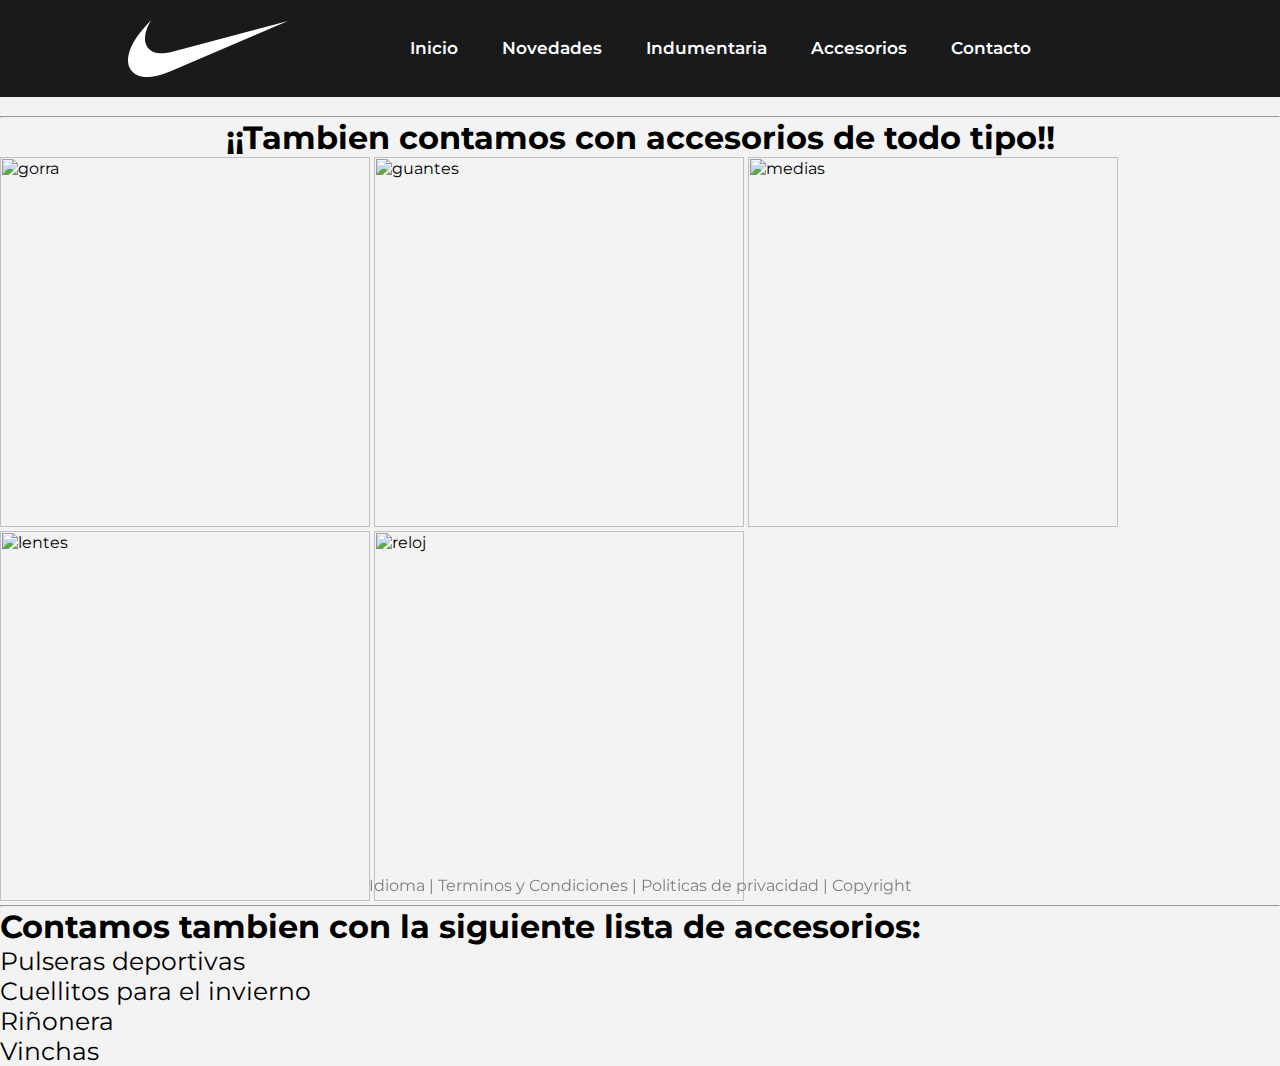
==== pages/accesorios.html @ 3549b09a "first commit" ====
<head>
  <link rel="stylesheet" href="../style.css" />
  <meta charset="UTF-8" />
  <meta http-equiv="X-UA-Compatible" content="IE=edge" />
  <meta name="viewport" content="width=device-width, initial-scale=1.0" />
  <title>Novedades</title>
  <script
    src="https://kit.fontawesome.com/8f8a3c405f.js"
    crossorigin="anonymous"
  ></script>
</head>
<body>
  <header>
    <a href="../index.html">
      <img class="logo-nike" src="../images/pipa.png" alt="logo de nike" />
    </a>
    <nav class="navegador" id="navLinks">
      <i class="fa fa-times" onclick="hideMenu()"></i>
      <ul>
        <li><a href="../index.html">Inicio</a></li>
        <li><a href="novedades.html">Novedades</a></li>
        <li><a href="indumentaria.html">Indumentaria</a></li>
        <li><a href="accesorios.html">Accesorios</a></li>
        <li><a href="contacto.html">Contacto</a></li>
      </ul>
    </nav>

    <a href="pages/indumentaria.html">
      <i class="fa-solid fa-cart-shopping"></i>
    </a>

    <i class="fa fa-solid fa-bars" onclick="showMenu()"></i>
  </header>

  <br />
  <h1 style="text-align: center">
    <hr />
    ¡¡Tambien contamos con accesorios de todo tipo!!
  </h1>
  <img
    src="https://static.nike.com/a/images/t_default/e063b0ae-5652-4b36-8cd7-befdcad1719e/gorra-sportswear-classic-99-L20MMR.png"
    alt="gorra"
    style="width: 370px"
  />
  <img
    src="https://www.tenisstoremx.shop/wp-content/uploads/2021/10/bezecke-rukavice-nike-miler_adobespark.png"
    alt="guantes"
    style="width: 370px"
  />
  <img
    src="https://sportline.vtexassets.com/arquivos/ids/615493-1200-auto?v=637859871727330000&width=1200&height=auto&aspect=true"
    alt="medias"
    style="width: 370px"
  />
  <img
    src="https://cdn-adfdl.nitrocdn.com/CmhxMoXgjpHxtzrFyFXQlSOoZUesWCXw/assets/static/optimized/rev-ef7a266/image/cache/MANUFACTURER%20PHOTOS%202020/NIKE-replacement-sunglass-lenses-690x447.png"
    alt="lentes"
    style="width: 370px"
  />
  <img
    src="https://store.storeimages.cdn-apple.com/4668/as-images.apple.com/is/ML833_VW_34FR+watch-40-alum-spacegray-nc-nikese_VW_34FR_WF_CO?wid=700&hei=700&trim=1%2C0&fmt=p-jpg&qlt=95&.v=1630526862000%2C1630137075000"
    alt="reloj"
    style="width: 370px"
  />
  <hr />
  <h1>Contamos tambien con la siguiente lista de accesorios:</h1>
  <ul>
    <li>Pulseras deportivas</li>
    <li>Cuellitos para el invierno</li>
    <li>Riñonera</li>
    <li>Vinchas</li>
  </ul>

  <footer>
    <div class="p-footer">
      Idioma | Terminos y Condiciones | Politicas de privacidad | Copyright
    </div>
  </footer>

  <script>
    var navLinks = document.getElementById("navLinks");
    function showMenu() {
      navLinks.style.right = "0";
    }
    function hideMenu() {
      navLinks.style.right = "-200px";
    }
  </script>
</body>
---- style.css ----
@import url("https://fonts.googleapis.com/css2?family=Montserrat:wght@200;300;600&display=swap");

* {
  margin: 0;
  padding: 0;
  box-sizing: border-box;
  font-family: "Montserrat", sans-serif;
}

/* HEADER */

header {
  background-color: rgb(24, 26, 27);
  display: flex;
  justify-content: space-between;
  align-items: center;
  padding: 20px 10%;
}

.logo-nike {
  width: 10rem;
  height: auto;
  position: relative;
  float: left;
}

article {
  text-align: center;
  padding-left: 20px;
}

nav li {
  display: inline-block;
  padding: 0px 20px;
}

ul li a {
  text-decoration: none;
  color: white;
  font-size: 17px;
  font-weight: 600;
}

nav li a::after {
  content: "";
  width: 0%;
  height: 2px;
  background: white;
  display: block;
  margin: auto;
  transition: 0.5s;
}

nav li a:hover::after {
  width: 100%;
}

ul li {
  font-size: 25px;
}

header i {
  height: auto;
  width: 50px;
  color: white;
}

header .fa {
  display: none;
}

/*BODY*/
body {
  background-color: #f3f3f3;
}

.blazzer {
  width: 100%;
}

.imagenes {
  display: flex;
  flex-flow: row wrap;
  justify-content: center;
  margin-bottom: 30px;
  background-color: #171717;
  color: white;
  width: 100%;
}

.container {
  display: flex;
  flex-flow: row wrap;
}

.container div {
  display: flex;
  align-items: center;
}

.p-referencia {
  font-size: 15px;
  padding: 20px 15px;
  font-weight: 300;
}

.tituloprendas {
  text-align: center;
  padding-top: 5px;
  padding-bottom: 10px;
}

/*GRILLA INDEX*/

.gridArticulos {
  display: grid;
  grid-template-columns: auto auto auto auto;
  grid-template-rows: auto auto;
  grid-column-gap: 20px;
  grid-row-gap: 20px;
  padding-left: 50px;
  padding-right: 50px;
}

.gridArticulos div {
  display: flex;
  align-content: center;
  justify-content: center;
  flex-direction: column;
  background-color: #171717;
  transition: 0.5s;
}

.gridArticulos div:hover {
  box-shadow: 0 0 30px 0px rgba(0, 0, 0, 0.9);
}

.gridArticulos div img {
  width: 250px;
  height: auto;
  align-self: center;
  padding: 20px;
}

.gridArticulos div p {
  text-align: center;
  color: white;
  padding: 20px;
}

.iluminacion {
  box-shadow: 0px 0px 10px rgb(255, 255, 255);
}

/*GRILLA INDUMENTARIA*/

.gridIndumentaria {
  display: grid;
  grid-template-columns: auto auto auto auto;
  grid-template-rows: auto auto;
  grid-column-gap: 20px;
  grid-row-gap: 20px;
  padding-left: 50px;
  padding-right: 50px;
}

.gridIndumentaria div {
  display: flex;
  align-content: center;
  justify-content: center;
  flex-direction: column;
  background-color: #171717;
  transition: 0.5s;
}

.gridIndumentaria img {
  width: 300px;
  height: auto;
  align-self: center;
  padding: 20px;
}

.gridIndumentaria div p {
  text-align: center;
  color: white;
  padding: 20px;
}

/*VIDEO INDUMENTARIA-CAMISETA*/

.titulo-barcelona {
  font-weight: 600;
  font-size: 50px;
  padding: 20px;
}

.textovideito {
  text-align: center;
  padding-top: 20px;
  padding-bottom: 15px;
}

.videito {
  text-align: center;
  padding-bottom: 10px;
  width: 100%;
  height: 900px;
}

.videito iframe {
  width: 94.7%;
  height: 900px;
}

/*FOOTER*/

footer {
  color: gray;
  position: fixed;
  bottom: 0;
  width: 100%;
  text-align: center;
  padding-bottom: 5px;
}

/* RESPONSIVE */

@media screen and (max-width: 320px) {
  header {
    display: flex;
    justify-content: space-between;
    align-items: center;
  }

  header .fa {
    display: block;
    margin: 10px;
    font-size: 22px;
    cursor: pointer;
  }

  .logo-nike {
    width: 5rem;
    height: auto;
  }

  .navegador ul li {
    display: block;
  }

  .navegador {
    position: absolute;
    background: #000;
    height: 100vh;
    width: 200px;
    top: 0;
    right: -200px;
    text-align: left;
    z-index: 2;
    transition: 1s;
  }

  .gridArticulos {
    display: flex;
    flex-direction: column;
  }

  section div i {
    padding-left: 10px;
  }

  .p-referencia {
    font-size: 12px;
  }

  /* RESPONSIVE INDUMENTARIA */

  .gridIndumentaria {
    display: flex;
    flex-direction: column;
  }

  .titulo-barcelona {
    font-size: 18px;
  }
}
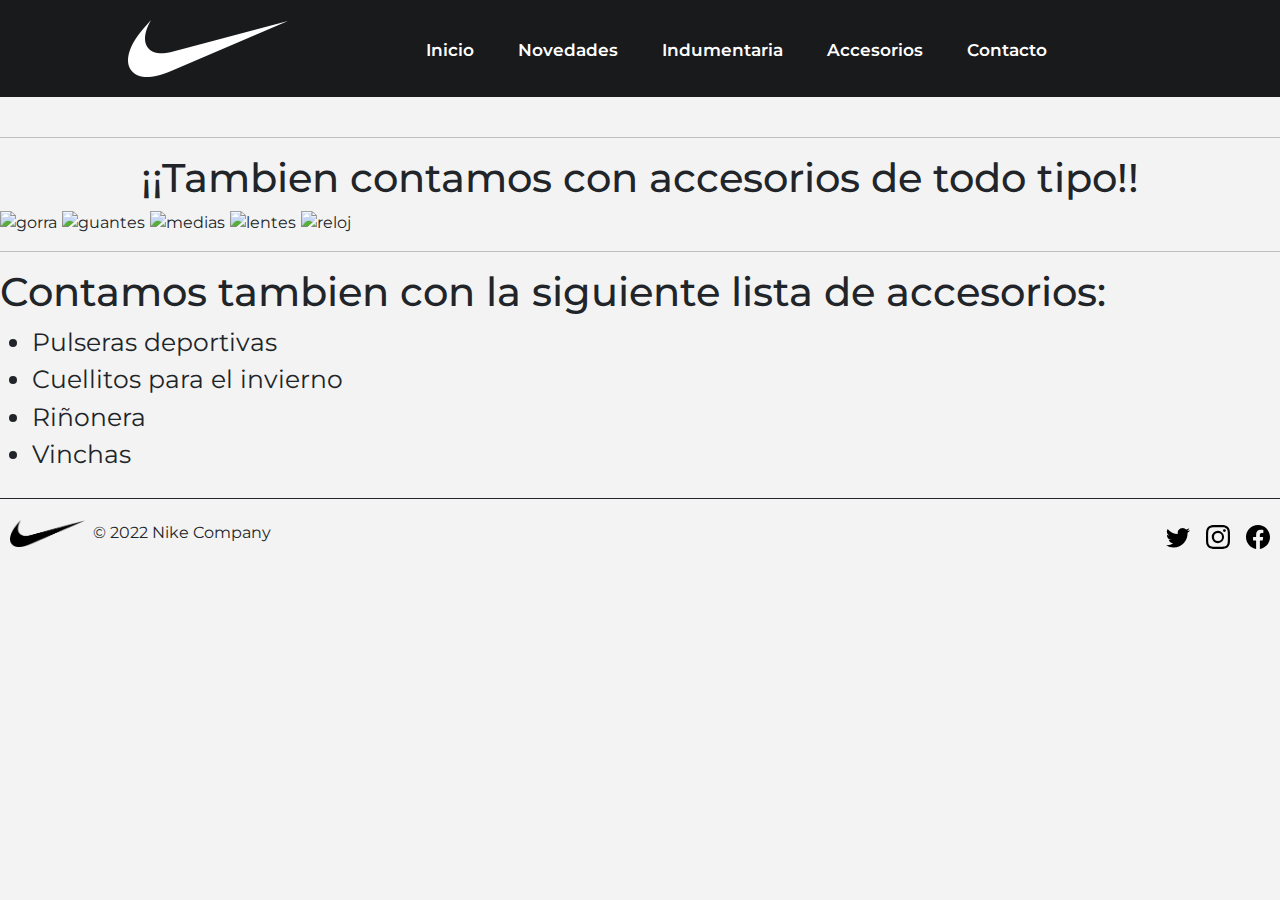
==== commit b769fccd: "first commit" ====
--- a/pages/accesorios.html
+++ b/pages/accesorios.html
@@ -1,89 +1,191 @@
-<head>
-  <link rel="stylesheet" href="../style.css" />
-  <meta charset="UTF-8" />
-  <meta http-equiv="X-UA-Compatible" content="IE=edge" />
-  <meta name="viewport" content="width=device-width, initial-scale=1.0" />
-  <title>Novedades</title>
-  <script
-    src="https://kit.fontawesome.com/8f8a3c405f.js"
-    crossorigin="anonymous"
-  ></script>
-</head>
-<body>
-  <header>
-    <a href="../index.html">
-      <img class="logo-nike" src="../images/pipa.png" alt="logo de nike" />
-    </a>
-    <nav class="navegador" id="navLinks">
-      <i class="fa fa-times" onclick="hideMenu()"></i>
-      <ul>
-        <li><a href="../index.html">Inicio</a></li>
-        <li><a href="novedades.html">Novedades</a></li>
-        <li><a href="indumentaria.html">Indumentaria</a></li>
-        <li><a href="accesorios.html">Accesorios</a></li>
-        <li><a href="contacto.html">Contacto</a></li>
-      </ul>
-    </nav>
+<!DOCTYPE html>
+<html lang="en">
+  <head>
+    <meta charset="UTF-8" />
+    <meta http-equiv="X-UA-Compatible" content="IE=edge" />
+    <meta name="viewport" content="width=device-width, initial-scale=1.0" />
+    <title>Accesorios</title>
 
-    <a href="pages/indumentaria.html">
-      <i class="fa-solid fa-cart-shopping"></i>
-    </a>
+    <!-- BOOTSTRAP CSS-->
+    <link
+      rel="stylesheet"
+      href="https://cdn.jsdelivr.net/npm/bootstrap@5.2.0-beta1/dist/css/bootstrap.min.css"
+    />
+    <!-- MI CSS-->
+    <link rel="stylesheet" href="../style.css" />
+    <script
+      src="https://kit.fontawesome.com/8f8a3c405f.js"
+      crossorigin="anonymous"
+    ></script>
+  </head>
+  <body>
+    <header>
+      <a href="../index.html">
+        <img class="logo-nike" src="../images/pipa.png" alt="logo de nike" />
+      </a>
+      <nav class="navegador" id="navLinks">
+        <i class="fa fa-times" onclick="hideMenu()"></i>
+        <ul>
+          <li><a href="../index.html">Inicio</a></li>
+          <li><a href="novedades.html">Novedades</a></li>
+          <li><a href="indumentaria.html">Indumentaria</a></li>
+          <li><a href="accesorios.html">Accesorios</a></li>
+          <li><a href="contacto.html">Contacto</a></li>
+        </ul>
+      </nav>
 
-    <i class="fa fa-solid fa-bars" onclick="showMenu()"></i>
-  </header>
+      <a href="pages/indumentaria.html">
+        <i class="fa-solid fa-cart-shopping"></i>
+      </a>
 
-  <br />
-  <h1 style="text-align: center">
+      <i class="fa fa-solid fa-bars" onclick="showMenu()"></i>
+    </header>
+
+    <br />
+    <h1 style="text-align: center">
+      <hr />
+      ¡¡Tambien contamos con accesorios de todo tipo!!
+    </h1>
+    <img
+      src="https://static.nike.com/a/images/t_default/e063b0ae-5652-4b36-8cd7-befdcad1719e/gorra-sportswear-classic-99-L20MMR.png"
+      alt="gorra"
+      style="width: 370px"
+    />
+    <img
+      src="https://www.tenisstoremx.shop/wp-content/uploads/2021/10/bezecke-rukavice-nike-miler_adobespark.png"
+      alt="guantes"
+      style="width: 370px"
+    />
+    <img
+      src="https://sportline.vtexassets.com/arquivos/ids/615493-1200-auto?v=637859871727330000&width=1200&height=auto&aspect=true"
+      alt="medias"
+      style="width: 370px"
+    />
+    <img
+      src="https://cdn-adfdl.nitrocdn.com/CmhxMoXgjpHxtzrFyFXQlSOoZUesWCXw/assets/static/optimized/rev-ef7a266/image/cache/MANUFACTURER%20PHOTOS%202020/NIKE-replacement-sunglass-lenses-690x447.png"
+      alt="lentes"
+      style="width: 370px"
+    />
+    <img
+      src="https://store.storeimages.cdn-apple.com/4668/as-images.apple.com/is/ML833_VW_34FR+watch-40-alum-spacegray-nc-nikese_VW_34FR_WF_CO?wid=700&hei=700&trim=1%2C0&fmt=p-jpg&qlt=95&.v=1630526862000%2C1630137075000"
+      alt="reloj"
+      style="width: 370px"
+    />
     <hr />
-    ¡¡Tambien contamos con accesorios de todo tipo!!
-  </h1>
-  <img
-    src="https://static.nike.com/a/images/t_default/e063b0ae-5652-4b36-8cd7-befdcad1719e/gorra-sportswear-classic-99-L20MMR.png"
-    alt="gorra"
-    style="width: 370px"
-  />
-  <img
-    src="https://www.tenisstoremx.shop/wp-content/uploads/2021/10/bezecke-rukavice-nike-miler_adobespark.png"
-    alt="guantes"
-    style="width: 370px"
-  />
-  <img
-    src="https://sportline.vtexassets.com/arquivos/ids/615493-1200-auto?v=637859871727330000&width=1200&height=auto&aspect=true"
-    alt="medias"
-    style="width: 370px"
-  />
-  <img
-    src="https://cdn-adfdl.nitrocdn.com/CmhxMoXgjpHxtzrFyFXQlSOoZUesWCXw/assets/static/optimized/rev-ef7a266/image/cache/MANUFACTURER%20PHOTOS%202020/NIKE-replacement-sunglass-lenses-690x447.png"
-    alt="lentes"
-    style="width: 370px"
-  />
-  <img
-    src="https://store.storeimages.cdn-apple.com/4668/as-images.apple.com/is/ML833_VW_34FR+watch-40-alum-spacegray-nc-nikese_VW_34FR_WF_CO?wid=700&hei=700&trim=1%2C0&fmt=p-jpg&qlt=95&.v=1630526862000%2C1630137075000"
-    alt="reloj"
-    style="width: 370px"
-  />
-  <hr />
-  <h1>Contamos tambien con la siguiente lista de accesorios:</h1>
-  <ul>
-    <li>Pulseras deportivas</li>
-    <li>Cuellitos para el invierno</li>
-    <li>Riñonera</li>
-    <li>Vinchas</li>
-  </ul>
+    <h1>Contamos tambien con la siguiente lista de accesorios:</h1>
+    <ul>
+      <li>Pulseras deportivas</li>
+      <li>Cuellitos para el invierno</li>
+      <li>Riñonera</li>
+      <li>Vinchas</li>
+    </ul>
 
-  <footer>
-    <div class="p-footer">
-      Idioma | Terminos y Condiciones | Politicas de privacidad | Copyright
+    <!-- JAVA SCRIPT DEL MENU -->
+
+    <script>
+      var navLinks = document.getElementById("navLinks");
+      function showMenu() {
+        navLinks.style.right = "0";
+      }
+      function hideMenu() {
+        navLinks.style.right = "-200px";
+      }
+    </script>
+
+    <!-- FOOTER -->
+
+    <svg xmlns="http://www.w3.org/2000/svg" style="display: none">
+      <symbol id="bootstrap" viewBox="0 0 118 94">
+        <title>Bootstrap</title>
+        <path
+          fill-rule="evenodd"
+          clip-rule="evenodd"
+          d="M24.509 0c-6.733 0-11.715 5.893-11.492 12.284.214 6.14-.064 14.092-2.066 20.577C8.943 39.365 5.547 43.485 0 44.014v5.972c5.547.529 8.943 4.649 10.951 11.153 2.002 6.485 2.28 14.437 2.066 20.577C12.794 88.106 17.776 94 24.51 94H93.5c6.733 0 11.714-5.893 11.491-12.284-.214-6.14.064-14.092 2.066-20.577 2.009-6.504 5.396-10.624 10.943-11.153v-5.972c-5.547-.529-8.934-4.649-10.943-11.153-2.002-6.484-2.28-14.437-2.066-20.577C105.214 5.894 100.233 0 93.5 0H24.508zM80 57.863C80 66.663 73.436 72 62.543 72H44a2 2 0 01-2-2V24a2 2 0 012-2h18.437c9.083 0 15.044 4.92 15.044 12.474 0 5.302-4.01 10.049-9.119 10.88v.277C75.317 46.394 80 51.21 80 57.863zM60.521 28.34H49.948v14.934h8.905c6.884 0 10.68-2.772 10.68-7.727 0-4.643-3.264-7.207-9.012-7.207zM49.948 49.2v16.458H60.91c7.167 0 10.964-2.876 10.964-8.281 0-5.406-3.903-8.178-11.425-8.178H49.948z"
+        ></path>
+      </symbol>
+      <symbol id="facebook" viewBox="0 0 16 16">
+        <path
+          d="M16 8.049c0-4.446-3.582-8.05-8-8.05C3.58 0-.002 3.603-.002 8.05c0 4.017 2.926 7.347 6.75 7.951v-5.625h-2.03V8.05H6.75V6.275c0-2.017 1.195-3.131 3.022-3.131.876 0 1.791.157 1.791.157v1.98h-1.009c-.993 0-1.303.621-1.303 1.258v1.51h2.218l-.354 2.326H9.25V16c3.824-.604 6.75-3.934 6.75-7.951z"
+        />
+      </symbol>
+      <symbol id="instagram" viewBox="0 0 16 16">
+        <path
+          d="M8 0C5.829 0 5.556.01 4.703.048 3.85.088 3.269.222 2.76.42a3.917 3.917 0 0 0-1.417.923A3.927 3.927 0 0 0 .42 2.76C.222 3.268.087 3.85.048 4.7.01 5.555 0 5.827 0 8.001c0 2.172.01 2.444.048 3.297.04.852.174 1.433.372 1.942.205.526.478.972.923 1.417.444.445.89.719 1.416.923.51.198 1.09.333 1.942.372C5.555 15.99 5.827 16 8 16s2.444-.01 3.298-.048c.851-.04 1.434-.174 1.943-.372a3.916 3.916 0 0 0 1.416-.923c.445-.445.718-.891.923-1.417.197-.509.332-1.09.372-1.942C15.99 10.445 16 10.173 16 8s-.01-2.445-.048-3.299c-.04-.851-.175-1.433-.372-1.941a3.926 3.926 0 0 0-.923-1.417A3.911 3.911 0 0 0 13.24.42c-.51-.198-1.092-.333-1.943-.372C10.443.01 10.172 0 7.998 0h.003zm-.717 1.442h.718c2.136 0 2.389.007 3.232.046.78.035 1.204.166 1.486.275.373.145.64.319.92.599.28.28.453.546.598.92.11.281.24.705.275 1.485.039.843.047 1.096.047 3.231s-.008 2.389-.047 3.232c-.035.78-.166 1.203-.275 1.485a2.47 2.47 0 0 1-.599.919c-.28.28-.546.453-.92.598-.28.11-.704.24-1.485.276-.843.038-1.096.047-3.232.047s-2.39-.009-3.233-.047c-.78-.036-1.203-.166-1.485-.276a2.478 2.478 0 0 1-.92-.598 2.48 2.48 0 0 1-.6-.92c-.109-.281-.24-.705-.275-1.485-.038-.843-.046-1.096-.046-3.233 0-2.136.008-2.388.046-3.231.036-.78.166-1.204.276-1.486.145-.373.319-.64.599-.92.28-.28.546-.453.92-.598.282-.11.705-.24 1.485-.276.738-.034 1.024-.044 2.515-.045v.002zm4.988 1.328a.96.96 0 1 0 0 1.92.96.96 0 0 0 0-1.92zm-4.27 1.122a4.109 4.109 0 1 0 0 8.217 4.109 4.109 0 0 0 0-8.217zm0 1.441a2.667 2.667 0 1 1 0 5.334 2.667 2.667 0 0 1 0-5.334z"
+        />
+      </symbol>
+      <symbol id="twitter" viewBox="0 0 16 16">
+        <path
+          d="M5.026 15c6.038 0 9.341-5.003 9.341-9.334 0-.14 0-.282-.006-.422A6.685 6.685 0 0 0 16 3.542a6.658 6.658 0 0 1-1.889.518 3.301 3.301 0 0 0 1.447-1.817 6.533 6.533 0 0 1-2.087.793A3.286 3.286 0 0 0 7.875 6.03a9.325 9.325 0 0 1-6.767-3.429 3.289 3.289 0 0 0 1.018 4.382A3.323 3.323 0 0 1 .64 6.575v.045a3.288 3.288 0 0 0 2.632 3.218 3.203 3.203 0 0 1-.865.115 3.23 3.23 0 0 1-.614-.057 3.283 3.283 0 0 0 3.067 2.277A6.588 6.588 0 0 1 .78 13.58a6.32 6.32 0 0 1-.78-.045A9.344 9.344 0 0 0 5.026 15z"
+        />
+      </symbol>
+    </svg>
+
+    <div class="container-fluid">
+      <footer
+        class="d-flex flex-wrap justify-content-between align-items-center py-3 my-4 border-top border-1 border-dark"
+      >
+        <div class="col-md-4 d-flex align-items-center">
+          <a
+            href="../index.html"
+            class="mb-3 me-2 mb-md-0 text-muted text-decoration-none lh-1"
+          >
+            <img
+              class="pipa-negra bi"
+              src="../images/pipa negra.png"
+              alt="logo de nike"
+            />
+          </a>
+          <span class="mb-3 mb-md-0">&copy; 2022 Nike Company</span>
+        </div>
+
+        <ul class="nav col-md-4 justify-content-end list-unstyled d-flex">
+          <li class="ms-3">
+            <a
+              class="text-muted"
+              href="https://twitter.com/nike"
+              target="_blank"
+              ><svg class="bi" width="24" height="24">
+                <use xlink:href="#twitter" /></svg
+            ></a>
+          </li>
+          <li class="ms-3">
+            <a
+              class="text-muted boton-redes"
+              href="https://www.instagram.com/nike/"
+              target="_blank"
+              ><svg class="bi" width="24" height="24">
+                <use xlink:href="#instagram" /></svg
+            ></a>
+          </li>
+          <li class="ms-3">
+            <a
+              class="text-muted"
+              href="https://www.facebook.com/nike/"
+              target="_blank"
+              ><svg class="bi" width="24" height="24">
+                <use xlink:href="#facebook" /></svg
+            ></a>
+          </li>
+        </ul>
+      </footer>
     </div>
-  </footer>
 
-  <script>
-    var navLinks = document.getElementById("navLinks");
-    function showMenu() {
-      navLinks.style.right = "0";
-    }
-    function hideMenu() {
-      navLinks.style.right = "-200px";
-    }
-  </script>
-</body>
+    <!-- JAVA SCRIPT DEL MENU -->
+    <script>
+      var navLinks = document.getElementById("navLinks");
+      function showMenu() {
+        navLinks.style.right = "0";
+      }
+      function hideMenu() {
+        navLinks.style.right = "-200px";
+      }
+    </script>
+
+    <!-- JAVA SCRIPT BOOTSTRAP-->
+    <script
+      src="https://cdn.jsdelivr.net/npm/bootstrap@5.2.0-beta1/dist/js/bootstrap.bundle.min.js"
+      integrity="sha384-pprn3073KE6tl6bjs2QrFaJGz5/SUsLqktiwsUTF55Jfv3qYSDhgCecCxMW52nD2"
+      crossorigin="anonymous"
+    ></script>
+  </body>
+</html>
--- a/style.css
+++ b/style.css
@@ -27,6 +27,10 @@
 article {
   text-align: center;
   padding-left: 20px;
+}
+
+nav ul {
+  margin-bottom: 0%;
 }
 
 nav li {
@@ -51,6 +55,10 @@
   transition: 0.5s;
 }
 
+nav li a:hover {
+  color: white;
+}
+
 nav li a:hover::after {
   width: 100%;
 }
@@ -88,20 +96,22 @@
   width: 100%;
 }
 
-.container {
+.contenedor {
   display: flex;
   flex-flow: row wrap;
 }
 
-.container div {
+.contenedor div {
   display: flex;
   align-items: center;
+  justify-content: center;
 }
 
 .p-referencia {
   font-size: 15px;
   padding: 20px 15px;
   font-weight: 300;
+  margin-bottom: 0;
 }
 
 .tituloprendas {
@@ -192,6 +202,8 @@
   font-weight: 600;
   font-size: 50px;
   padding: 20px;
+  text-align: center;
+  margin-bottom: 0%;
 }
 
 .textovideito {
@@ -215,12 +227,18 @@
 /*FOOTER*/
 
 footer {
-  color: gray;
-  position: fixed;
-  bottom: 0;
-  width: 100%;
-  text-align: center;
-  padding-bottom: 5px;
+  padding-left: 10px;
+  padding-right: 10px;
+}
+
+.container-fluid {
+  padding-left: 0px;
+  padding-right: 0px;
+}
+
+.pipa-negra {
+  width: 75px;
+  height: auto;
 }
 
 /* RESPONSIVE */
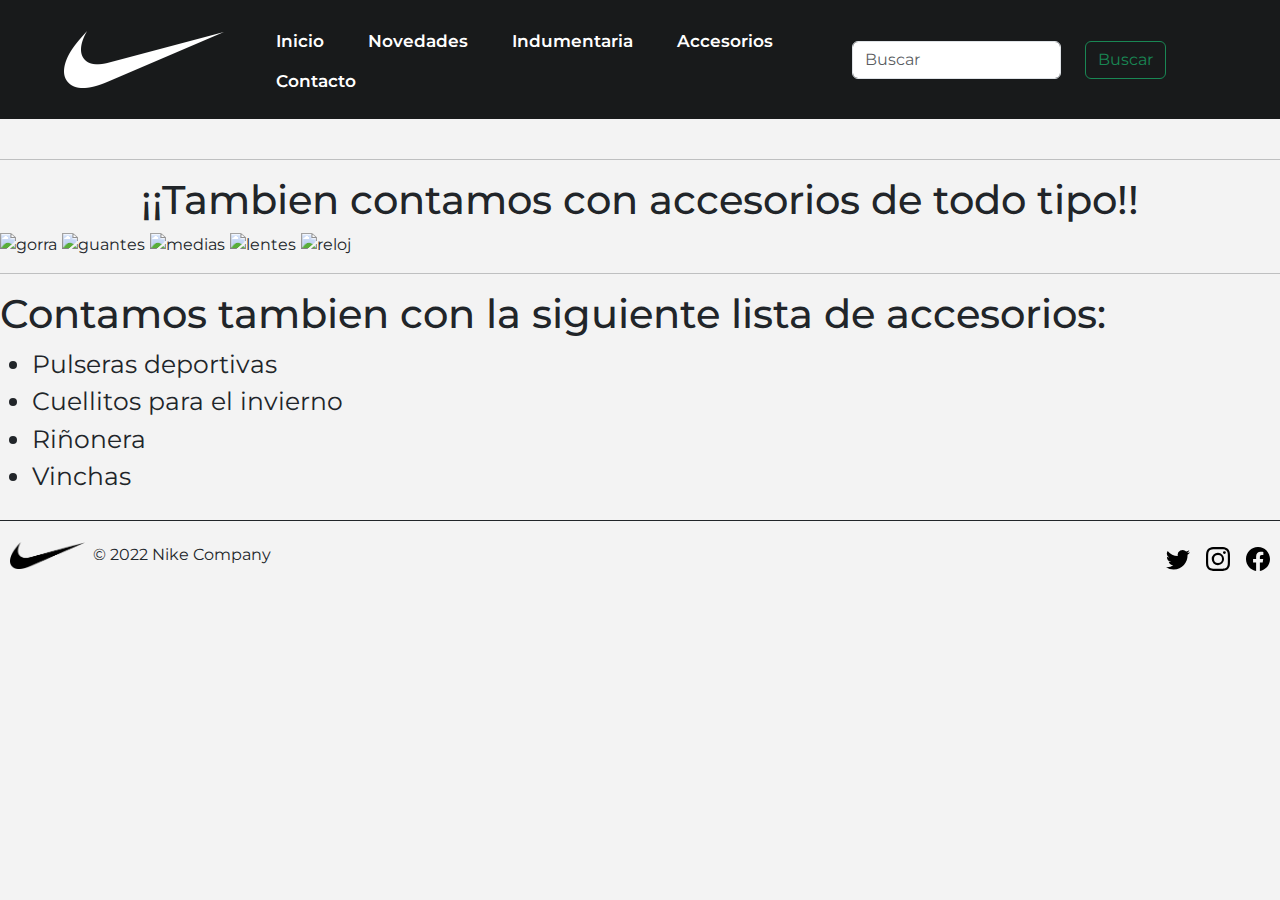
==== commit 5543ad68: "first commit" ====
--- a/pages/accesorios.html
+++ b/pages/accesorios.html
@@ -33,10 +33,29 @@
           <li><a href="contacto.html">Contacto</a></li>
         </ul>
       </nav>
-
-      <a href="pages/indumentaria.html">
-        <i class="fa-solid fa-cart-shopping"></i>
-      </a>
+      <div class="nav-y-iconos">
+        <div class="navBar">
+          <form class="d-flex" role="search">
+            <input
+              class="form-control me-4"
+              type="search"
+              placeholder="Buscar"
+              aria-label="Search"
+            />
+            <button class="btn btn-outline-success" type="submit">
+              Buscar
+            </button>
+          </form>
+        </div>
+        <div class="iconosNav">
+          <a href="indumentaria.html">
+            <i class="fa-solid fa-cart-shopping"></i>
+          </a>
+          <a href="contacto.html">
+            <i class="fa-solid fa-user"></i>
+          </a>
+        </div>
+      </div>
 
       <i class="fa fa-solid fa-bars" onclick="showMenu()"></i>
     </header>
--- a/style.css
+++ b/style.css
@@ -14,7 +14,7 @@
   display: flex;
   justify-content: space-between;
   align-items: center;
-  padding: 20px 10%;
+  padding: 20px 5%;
 }
 
 .logo-nike {
@@ -56,10 +56,11 @@
 }
 
 nav li a:hover {
-  color: white;
+  color: white; /*ANIMACION COLOR DE LETRA DEL NAV*/
 }
 
 nav li a:hover::after {
+  /*ANNIMACION SUBRAYADA DEL NAV*/
   width: 100%;
 }
 
@@ -67,6 +68,21 @@
   font-size: 25px;
 }
 
+.nav-y-iconos {
+  display: flex;
+  justify-content: space-between;
+}
+
+.navBar {
+  display: flex;
+  flex-direction: row;
+  justify-content: space-between;
+}
+.iconosNav {
+  display: flex;
+  align-items: center;
+  padding-left: 50px;
+}
 header i {
   height: auto;
   width: 50px;
@@ -78,6 +94,7 @@
 }
 
 /*BODY*/
+
 body {
   background-color: #f3f3f3;
 }
@@ -142,7 +159,7 @@
 }
 
 .gridArticulos div:hover {
-  box-shadow: 0 0 30px 0px rgba(0, 0, 0, 0.9);
+  box-shadow: 0 0 30px 0px rgba(0, 0, 0, 0.9); /*ANIMACION SOMBREADO DE FONDO*/
 }
 
 .gridArticulos div img {
@@ -255,6 +272,10 @@
     margin: 10px;
     font-size: 22px;
     cursor: pointer;
+  }
+
+  .navBar {
+    display: none;
   }
 
   .logo-nike {
@@ -277,6 +298,9 @@
     z-index: 2;
     transition: 1s;
   }
+  .iconosNav {
+    padding-left: 15px;
+  }
 
   .gridArticulos {
     display: flex;
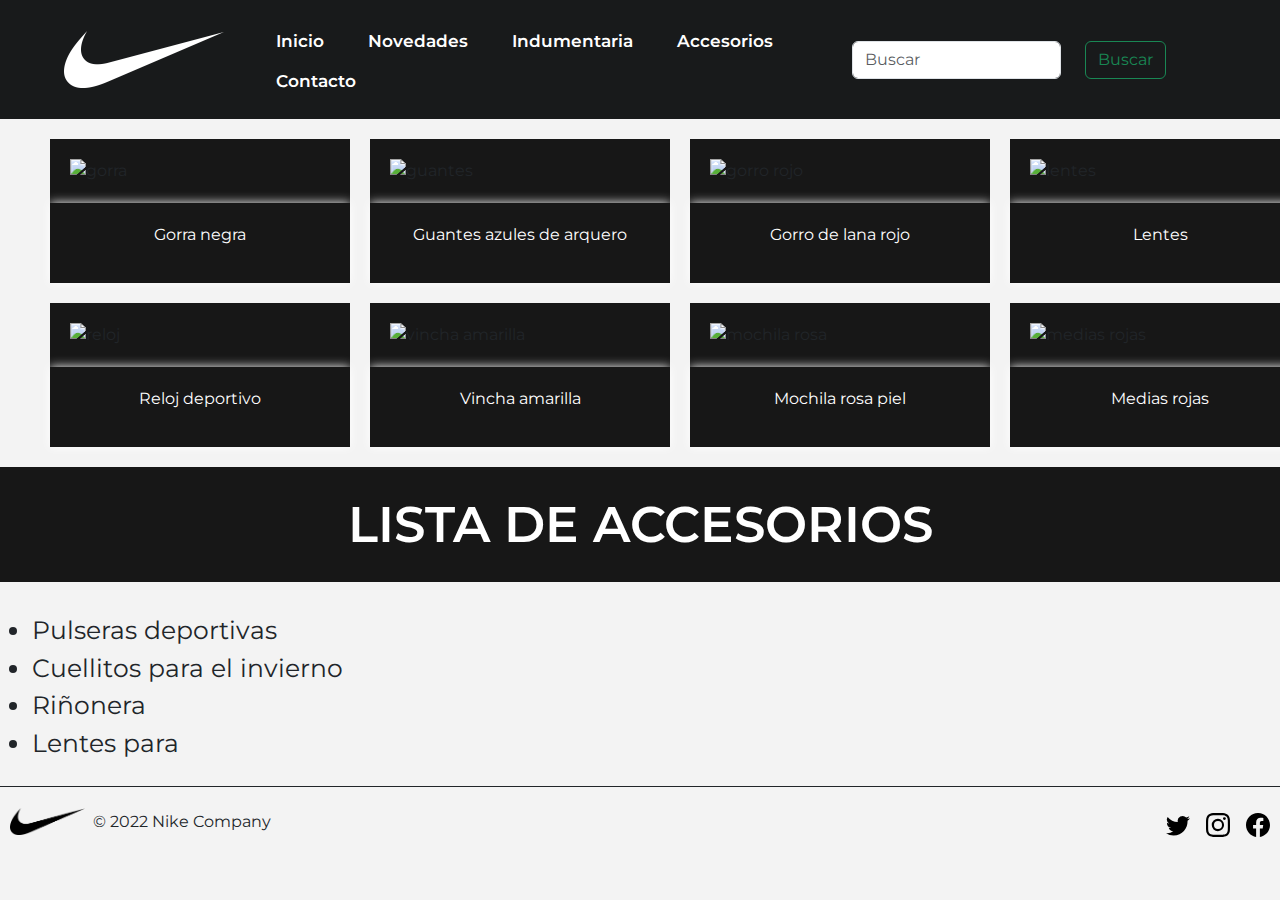
==== commit e7048707: "first commit" ====
--- a/pages/accesorios.html
+++ b/pages/accesorios.html
@@ -12,7 +12,7 @@
       href="https://cdn.jsdelivr.net/npm/bootstrap@5.2.0-beta1/dist/css/bootstrap.min.css"
     />
     <!-- MI CSS-->
-    <link rel="stylesheet" href="../style.css" />
+    <link rel="stylesheet" href="../css/style.css" />
     <script
       src="https://kit.fontawesome.com/8f8a3c405f.js"
       crossorigin="anonymous"
@@ -60,43 +60,97 @@
       <i class="fa fa-solid fa-bars" onclick="showMenu()"></i>
     </header>
 
-    <br />
-    <h1 style="text-align: center">
-      <hr />
-      ¡¡Tambien contamos con accesorios de todo tipo!!
-    </h1>
-    <img
-      src="https://static.nike.com/a/images/t_default/e063b0ae-5652-4b36-8cd7-befdcad1719e/gorra-sportswear-classic-99-L20MMR.png"
-      alt="gorra"
-      style="width: 370px"
-    />
-    <img
-      src="https://www.tenisstoremx.shop/wp-content/uploads/2021/10/bezecke-rukavice-nike-miler_adobespark.png"
-      alt="guantes"
-      style="width: 370px"
-    />
-    <img
-      src="https://sportline.vtexassets.com/arquivos/ids/615493-1200-auto?v=637859871727330000&width=1200&height=auto&aspect=true"
-      alt="medias"
-      style="width: 370px"
-    />
-    <img
-      src="https://cdn-adfdl.nitrocdn.com/CmhxMoXgjpHxtzrFyFXQlSOoZUesWCXw/assets/static/optimized/rev-ef7a266/image/cache/MANUFACTURER%20PHOTOS%202020/NIKE-replacement-sunglass-lenses-690x447.png"
-      alt="lentes"
-      style="width: 370px"
-    />
-    <img
-      src="https://store.storeimages.cdn-apple.com/4668/as-images.apple.com/is/ML833_VW_34FR+watch-40-alum-spacegray-nc-nikese_VW_34FR_WF_CO?wid=700&hei=700&trim=1%2C0&fmt=p-jpg&qlt=95&.v=1630526862000%2C1630137075000"
-      alt="reloj"
-      style="width: 370px"
-    />
-    <hr />
-    <h1>Contamos tambien con la siguiente lista de accesorios:</h1>
+    <div class="gridAccesorios">
+      <div>
+        <img
+          src="https://static.nike.com/a/images/t_default/8a30f54d-5637-42d2-a983-19c4b110c75b/gorra-sportswear-heritage-86-WVg3dt.png"
+          alt="gorra"
+        />
+        <div class="iluminacion">
+          <p>Gorra negra</p>
+        </div>
+      </div>
+      <div>
+        <img
+          src="https://d3ugyf2ht6aenh.cloudfront.net/stores/001/220/451/products/diseno-sin-titulo-2021-09-02t003049-4231-0998a6a7de9158530f16305536881168-1024-1024.png"
+          alt="guantes"
+        />
+        <div class="iluminacion">
+          <p>Guantes azules de arquero</p>
+        </div>
+      </div>
+
+      <div>
+        <img
+          src="https://i.pinimg.com/originals/cb/3d/3f/cb3d3f3d4dbc05b8731e2d3f88efb8bd.png"
+          alt="gorro rojo"
+        />
+        <div class="iluminacion">
+          <p>Gorro de lana rojo</p>
+        </div>
+      </div>
+
+      <div>
+        <img
+          src="https://elosodeanteojos.co/wp-content/uploads/2021/08/Nike-8210.png"
+          alt="lentes"
+        />
+        <div class="iluminacion">
+          <p>Lentes</p>
+        </div>
+      </div>
+
+      <div>
+        <img
+          src="https://static.nike.com/a/images/t_default/5e05eafe-65ff-434e-9371-91f05a5497df/reloj-deportivo-apple-watch-series-4-gps-celular-con-correa-deportiva-de-44-2000-open-box-jFx235.png"
+          alt="reloj"
+        />
+        <div class="iluminacion">
+          <p>Reloj deportivo</p>
+        </div>
+      </div>
+      <div>
+        <img
+          src="https://somos-tenis.cl/wp-content/uploads/2021/03/646191_1.png"
+          alt="vincha amarilla"
+        />
+        <div class="iluminacion">
+          <p>Vincha amarilla</p>
+        </div>
+      </div>
+      <div>
+        <img
+          src="https://static.nike.com/a/images/t_default/5852fef0-b97f-462a-9d35-3ff35453da31/mochila-elemental-21l-14wb17.png"
+          alt="mochila rosa"
+        />
+        <div class="iluminacion">
+          <p>Mochila rosa piel</p>
+        </div>
+      </div>
+      <div>
+        <img
+          src="https://d22fxaf9t8d39k.cloudfront.net/1d915301ce174c1f16d62f25db51ffb7260ea6b06ba12eaf1a2291bb934b2b249627.png"
+          alt="medias rojas"
+        />
+        <div class="iluminacion">
+          <p>Medias rojas</p>
+        </div>
+      </div>
+    </div>
+    
+    <section class="imagenes">
+      <div class="container">
+        <div>
+          <p class="titulo-barcelona">LISTA DE ACCESORIOS</p>
+        </div>
+      </div>
+    </section>
+    </section>
     <ul>
       <li>Pulseras deportivas</li>
       <li>Cuellitos para el invierno</li>
       <li>Riñonera</li>
-      <li>Vinchas</li>
+      <li>Lentes para</li>
     </ul>
 
     <!-- JAVA SCRIPT DEL MENU -->
@@ -189,17 +243,6 @@
       </footer>
     </div>
 
-    <!-- JAVA SCRIPT DEL MENU -->
-    <script>
-      var navLinks = document.getElementById("navLinks");
-      function showMenu() {
-        navLinks.style.right = "0";
-      }
-      function hideMenu() {
-        navLinks.style.right = "-200px";
-      }
-    </script>
-
     <!-- JAVA SCRIPT BOOTSTRAP-->
     <script
       src="https://cdn.jsdelivr.net/npm/bootstrap@5.2.0-beta1/dist/js/bootstrap.bundle.min.js"
--- a/css/style.css
+++ b/css/style.css
@@ -0,0 +1,457 @@
+@import url("https://fonts.googleapis.com/css2?family=Montserrat:wght@200;300;600&display=swap");
+* {
+  margin: 0;
+  padding: 0;
+  -webkit-box-sizing: border-box;
+          box-sizing: border-box;
+  font-family: "Montserrat", sans-serif;
+}
+
+/* HEADER */
+header {
+  background-color: #181a1b;
+  display: -webkit-box;
+  display: -ms-flexbox;
+  display: flex;
+  -webkit-box-pack: justify;
+      -ms-flex-pack: justify;
+          justify-content: space-between;
+  -webkit-box-align: center;
+      -ms-flex-align: center;
+          align-items: center;
+  padding: 20px 5%;
+}
+
+.logo-nike {
+  width: 10rem;
+  height: auto;
+  position: relative;
+  float: left;
+}
+
+article {
+  text-align: center;
+  padding-left: 20px;
+}
+
+nav ul {
+  margin-bottom: 0%;
+}
+
+nav li {
+  display: inline-block;
+  padding: 0px 20px;
+}
+
+ul li a {
+  text-decoration: none;
+  color: white;
+  font-size: 17px;
+  font-weight: 600;
+}
+
+nav li a::after {
+  content: "";
+  width: 0%;
+  height: 2px;
+  background: white;
+  display: block;
+  margin: auto;
+  -webkit-transition: 0.5s;
+  transition: 0.5s;
+}
+
+nav li a:hover {
+  color: white;
+  /*ANIMACION COLOR DE LETRA DEL NAV*/
+}
+
+nav li a:hover::after {
+  /*ANNIMACION SUBRAYADA DEL NAV*/
+  width: 100%;
+}
+
+ul li {
+  font-size: 25px;
+}
+
+.nav-y-iconos {
+  display: -webkit-box;
+  display: -ms-flexbox;
+  display: flex;
+  -webkit-box-pack: justify;
+      -ms-flex-pack: justify;
+          justify-content: space-between;
+}
+
+.navBar {
+  display: -webkit-box;
+  display: -ms-flexbox;
+  display: flex;
+  -webkit-box-orient: horizontal;
+  -webkit-box-direction: normal;
+      -ms-flex-direction: row;
+          flex-direction: row;
+  -webkit-box-pack: justify;
+      -ms-flex-pack: justify;
+          justify-content: space-between;
+}
+
+.iconosNav {
+  display: -webkit-box;
+  display: -ms-flexbox;
+  display: flex;
+  -webkit-box-align: center;
+      -ms-flex-align: center;
+          align-items: center;
+  padding-left: 50px;
+}
+
+header i {
+  height: auto;
+  width: 50px;
+  color: white;
+}
+
+header .fa {
+  display: none;
+}
+
+/*BODY*/
+body {
+  background-color: #f3f3f3;
+}
+
+.blazzer {
+  width: 100%;
+}
+
+.imagenes {
+  display: -webkit-box;
+  display: -ms-flexbox;
+  display: flex;
+  -webkit-box-orient: horizontal;
+  -webkit-box-direction: normal;
+      -ms-flex-flow: row wrap;
+          flex-flow: row wrap;
+  -webkit-box-pack: center;
+      -ms-flex-pack: center;
+          justify-content: center;
+  margin-top: 20px;
+  margin-bottom: 30px;
+  background-color: #171717;
+  color: white;
+  width: 100%;
+}
+
+.contenedor {
+  display: -webkit-box;
+  display: -ms-flexbox;
+  display: flex;
+  -webkit-box-orient: horizontal;
+  -webkit-box-direction: normal;
+      -ms-flex-flow: row wrap;
+          flex-flow: row wrap;
+}
+
+.contenedor div {
+  display: -webkit-box;
+  display: -ms-flexbox;
+  display: flex;
+  -webkit-box-align: center;
+      -ms-flex-align: center;
+          align-items: center;
+  -webkit-box-pack: center;
+      -ms-flex-pack: center;
+          justify-content: center;
+}
+
+.p-referencia {
+  font-size: 15px;
+  padding: 20px 15px;
+  font-weight: 300;
+  margin-bottom: 0;
+}
+
+.tituloprendas {
+  text-align: center;
+  padding-top: 5px;
+  padding-bottom: 10px;
+}
+
+/*GRILLA INDEX*/
+.gridArticulos {
+  display: -ms-grid;
+  display: grid;
+  -ms-grid-columns: auto auto auto auto;
+      grid-template-columns: auto auto auto auto;
+  -ms-grid-rows: auto auto;
+      grid-template-rows: auto auto;
+  grid-column-gap: 20px;
+  grid-row-gap: 20px;
+  padding-left: 50px;
+  padding-right: 50px;
+}
+
+.gridArticulos div {
+  display: -webkit-box;
+  display: -ms-flexbox;
+  display: flex;
+  -ms-flex-line-pack: center;
+      align-content: center;
+  -webkit-box-pack: center;
+      -ms-flex-pack: center;
+          justify-content: center;
+  -webkit-box-orient: vertical;
+  -webkit-box-direction: normal;
+      -ms-flex-direction: column;
+          flex-direction: column;
+  background-color: #171717;
+  -webkit-transition: 0.5s;
+  transition: 0.5s;
+}
+
+.gridArticulos div:hover {
+  -webkit-box-shadow: 0 0 30px 0px rgba(0, 0, 0, 0.9);
+          box-shadow: 0 0 30px 0px rgba(0, 0, 0, 0.9);
+  /*ANIMACION SOMBREADO DE FONDO*/
+}
+
+.gridArticulos div img {
+  width: 250px;
+  height: auto;
+  -ms-flex-item-align: center;
+      -ms-grid-row-align: center;
+      align-self: center;
+  padding: 20px;
+}
+
+.gridArticulos div p {
+  text-align: center;
+  color: white;
+  padding: 20px;
+}
+
+.iluminacion {
+  -webkit-box-shadow: 0px 0px 10px white;
+          box-shadow: 0px 0px 10px white;
+}
+
+/*GRILLA INDUMENTARIA*/
+.gridIndumentaria {
+  display: -ms-grid;
+  display: grid;
+  -ms-grid-columns: auto auto auto auto;
+      grid-template-columns: auto auto auto auto;
+  -ms-grid-rows: auto auto;
+      grid-template-rows: auto auto;
+  grid-column-gap: 20px;
+  grid-row-gap: 20px;
+  padding-left: 50px;
+  padding-right: 50px;
+}
+
+.gridIndumentaria div {
+  display: -webkit-box;
+  display: -ms-flexbox;
+  display: flex;
+  -ms-flex-line-pack: center;
+      align-content: center;
+  -webkit-box-pack: center;
+      -ms-flex-pack: center;
+          justify-content: center;
+  -webkit-box-orient: vertical;
+  -webkit-box-direction: normal;
+      -ms-flex-direction: column;
+          flex-direction: column;
+  background-color: #171717;
+  -webkit-transition: 0.5s;
+  transition: 0.5s;
+}
+
+.gridIndumentaria img {
+  width: 300px;
+  height: auto;
+  -ms-flex-item-align: center;
+      -ms-grid-row-align: center;
+      align-self: center;
+  padding: 20px;
+}
+
+.gridIndumentaria div p {
+  text-align: center;
+  color: white;
+  padding: 20px;
+}
+
+/*VIDEO INDUMENTARIA-CAMISETA*/
+.titulo-barcelona {
+  font-weight: 600;
+  font-size: 50px;
+  padding: 20px;
+  text-align: center;
+  margin-bottom: 0%;
+}
+
+.textovideito {
+  text-align: center;
+  padding-top: 20px;
+  padding-bottom: 15px;
+}
+
+.videito {
+  text-align: center;
+  padding-bottom: 10px;
+  width: 100%;
+  height: 900px;
+}
+
+.videito iframe {
+  width: 94.7%;
+  height: 900px;
+}
+
+/*FOOTER*/
+footer {
+  padding-left: 10px;
+  padding-right: 10px;
+}
+
+.container-fluid {
+  padding-left: 0px;
+  padding-right: 0px;
+}
+
+.pipa-negra {
+  width: 75px;
+  height: auto;
+}
+
+/* RESPONSIVE */
+@media screen and (max-width: 320px) {
+  header {
+    display: -webkit-box;
+    display: -ms-flexbox;
+    display: flex;
+    -webkit-box-pack: justify;
+        -ms-flex-pack: justify;
+            justify-content: space-between;
+    -webkit-box-align: center;
+        -ms-flex-align: center;
+            align-items: center;
+  }
+  header .fa {
+    display: block;
+    margin: 10px;
+    font-size: 22px;
+    cursor: pointer;
+  }
+  .navBar {
+    display: none;
+  }
+  .logo-nike {
+    width: 5rem;
+    height: auto;
+  }
+  .navegador ul li {
+    display: block;
+  }
+  .navegador {
+    position: absolute;
+    background: #000;
+    height: 100vh;
+    width: 200px;
+    top: 0;
+    right: -200px;
+    text-align: left;
+    z-index: 2;
+    -webkit-transition: 1s;
+    transition: 1s;
+  }
+  .iconosNav {
+    padding-left: 15px;
+  }
+  .gridArticulos {
+    display: -webkit-box;
+    display: -ms-flexbox;
+    display: flex;
+    -webkit-box-orient: vertical;
+    -webkit-box-direction: normal;
+        -ms-flex-direction: column;
+            flex-direction: column;
+  }
+  section div i {
+    padding-left: 10px;
+  }
+  .p-referencia {
+    font-size: 12px;
+  }
+  /* RESPONSIVE INDUMENTARIA */
+  .gridIndumentaria {
+    display: -webkit-box;
+    display: -ms-flexbox;
+    display: flex;
+    -webkit-box-orient: vertical;
+    -webkit-box-direction: normal;
+        -ms-flex-direction: column;
+            flex-direction: column;
+  }
+  .titulo-barcelona {
+    font-size: 18px;
+  }
+}
+
+/* APLICANDO SASS EN PAGINA ACCESORIOS */
+.gridAccesorios {
+  display: -ms-grid;
+  display: grid;
+  -ms-grid-columns: auto auto auto auto;
+      grid-template-columns: auto auto auto auto;
+  -ms-grid-rows: auto auto;
+      grid-template-rows: auto auto;
+  grid-column-gap: 20px;
+  grid-row-gap: 20px;
+  padding-left: 50px;
+  padding-right: 50px;
+  padding-top: 20px;
+}
+
+.gridAccesorios div {
+  display: -webkit-box;
+  display: -ms-flexbox;
+  display: flex;
+  -ms-flex-line-pack: center;
+      align-content: center;
+  -webkit-box-pack: center;
+      -ms-flex-pack: center;
+          justify-content: center;
+  -webkit-box-orient: vertical;
+  -webkit-box-direction: normal;
+      -ms-flex-direction: column;
+          flex-direction: column;
+  background-color: #171717;
+  -webkit-transition: 0.5s;
+  transition: 0.5s;
+}
+
+.gridAccesorios div:hover {
+  -webkit-box-shadow: 0 0 30px 0px rgba(0, 0, 0, 0.9);
+          box-shadow: 0 0 30px 0px rgba(0, 0, 0, 0.9);
+}
+
+.gridAccesorios img {
+  width: 300px;
+  height: auto;
+  -ms-flex-item-align: center;
+  -ms-grid-row-align: center;
+  align-self: center;
+  height: auto;
+  padding: 20px;
+}
+
+.gridAccesorios p {
+  text-align: center;
+  color: white;
+  padding: 20px;
+}
+/*# sourceMappingURL=style.css.map */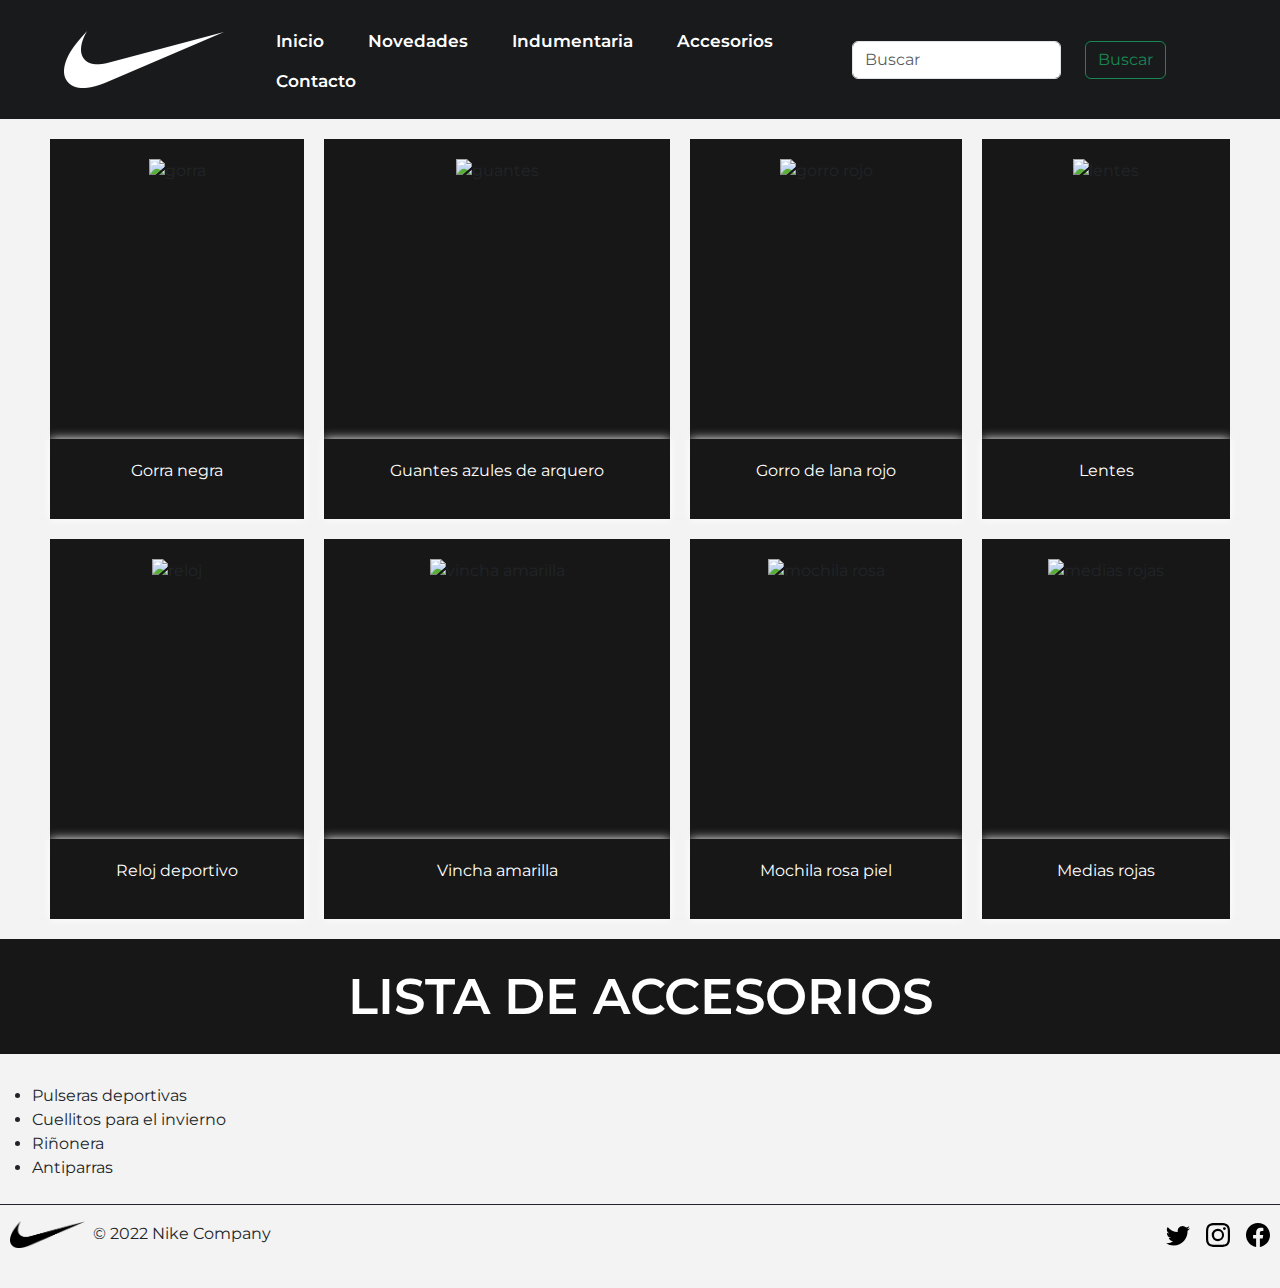
==== commit 9bafccd2: "SASS 2 Y SEO APLICADOS, CAMBIOS EN CONTACTO Y NOVEDADES" ====
--- a/pages/accesorios.html
+++ b/pages/accesorios.html
@@ -1,6 +1,7 @@
 <!DOCTYPE html>
 <html lang="en">
   <head>
+    <meta name="keywords" content="pulsera nike, guantes nike, reloj deportivo nike, vincha nike, vincha amarilla nike, medias nike, anteojos nike, lentes nike, gafas nike, mochila nike, mochila rosa nike, gorra nike, gorro nike">
     <meta charset="UTF-8" />
     <meta http-equiv="X-UA-Compatible" content="IE=edge" />
     <meta name="viewport" content="width=device-width, initial-scale=1.0" />
@@ -150,7 +151,7 @@
       <li>Pulseras deportivas</li>
       <li>Cuellitos para el invierno</li>
       <li>Riñonera</li>
-      <li>Lentes para</li>
+      <li>Antiparras</li>
     </ul>
 
     <!-- JAVA SCRIPT DEL MENU -->
--- a/css/style.css
+++ b/css/style.css
@@ -1,4 +1,31 @@
 @import url("https://fonts.googleapis.com/css2?family=Montserrat:wght@200;300;600&display=swap");
+.box img, .gridIndumentaria img, .gridNovedades img, .gridAccesorios img {
+  width: auto;
+  height: 300px;
+  -ms-flex-item-align: center;
+  -ms-grid-row-align: center;
+  align-self: center;
+  padding: 20px;
+}
+
+.box p, .gridIndumentaria p, .gridNovedades p, .gridAccesorios p {
+  text-align: center;
+  color: white;
+  padding: 20px;
+}
+
+.color--fondo {
+  color: #f3f3f3;
+}
+
+.color--descuento {
+  color: #ce2727;
+}
+
+.color--articulosColor {
+  color: #171717;
+}
+
 * {
   margin: 0;
   padding: 0;
@@ -22,35 +49,41 @@
   padding: 20px 5%;
 }
 
-.logo-nike {
+header i {
+  height: auto;
+  width: 50px;
+  color: white;
+}
+
+header .fa {
+  display: none;
+}
+
+header .logo-nike {
   width: 10rem;
   height: auto;
   position: relative;
   float: left;
 }
 
-article {
-  text-align: center;
-  padding-left: 20px;
-}
-
-nav ul {
+header nav ul {
   margin-bottom: 0%;
 }
 
-nav li {
+header nav ul li {
   display: inline-block;
   padding: 0px 20px;
-}
-
-ul li a {
+  font-size: 25px;
+}
+
+header nav ul li a {
   text-decoration: none;
   color: white;
   font-size: 17px;
   font-weight: 600;
 }
 
-nav li a::after {
+header nav ul li a::after {
   content: "";
   width: 0%;
   height: 2px;
@@ -61,21 +94,15 @@
   transition: 0.5s;
 }
 
-nav li a:hover {
-  color: white;
-  /*ANIMACION COLOR DE LETRA DEL NAV*/
-}
-
-nav li a:hover::after {
-  /*ANNIMACION SUBRAYADA DEL NAV*/
+header nav ul li a:hover {
+  color: white;
+}
+
+header nav ul li a:hover::after {
   width: 100%;
 }
 
-ul li {
-  font-size: 25px;
-}
-
-.nav-y-iconos {
+header .nav-y-iconos {
   display: -webkit-box;
   display: -ms-flexbox;
   display: flex;
@@ -84,7 +111,7 @@
           justify-content: space-between;
 }
 
-.navBar {
+header .nav-y-iconos .navBar {
   display: -webkit-box;
   display: -ms-flexbox;
   display: flex;
@@ -97,7 +124,7 @@
           justify-content: space-between;
 }
 
-.iconosNav {
+header .iconosNav {
   display: -webkit-box;
   display: -ms-flexbox;
   display: flex;
@@ -107,14 +134,9 @@
   padding-left: 50px;
 }
 
-header i {
-  height: auto;
-  width: 50px;
-  color: white;
-}
-
-header .fa {
-  display: none;
+article {
+  text-align: center;
+  padding-left: 20px;
 }
 
 /*BODY*/
@@ -122,11 +144,11 @@
   background-color: #f3f3f3;
 }
 
-.blazzer {
+body .blazzer {
   width: 100%;
 }
 
-.imagenes {
+body .imagenes {
   display: -webkit-box;
   display: -ms-flexbox;
   display: flex;
@@ -166,17 +188,11 @@
           justify-content: center;
 }
 
-.p-referencia {
+.contenedor .p-referencia {
   font-size: 15px;
   padding: 20px 15px;
   font-weight: 300;
   margin-bottom: 0;
-}
-
-.tituloprendas {
-  text-align: center;
-  padding-top: 5px;
-  padding-bottom: 10px;
 }
 
 /*GRILLA INDEX*/
@@ -232,7 +248,7 @@
   padding: 20px;
 }
 
-.iluminacion {
+.gridArticulos .iluminacion {
   -webkit-box-shadow: 0px 0px 10px white;
           box-shadow: 0px 0px 10px white;
 }
@@ -269,19 +285,15 @@
   transition: 0.5s;
 }
 
-.gridIndumentaria img {
-  width: 300px;
-  height: auto;
-  -ms-flex-item-align: center;
-      -ms-grid-row-align: center;
-      align-self: center;
-  padding: 20px;
-}
-
-.gridIndumentaria div p {
-  text-align: center;
-  color: white;
-  padding: 20px;
+.gridIndumentaria div:hover {
+  -webkit-box-shadow: 0 0 30px 0px rgba(0, 0, 0, 0.9);
+          box-shadow: 0 0 30px 0px rgba(0, 0, 0, 0.9);
+  /*ANIMACION SOMBREADO DE FONDO*/
+}
+
+.gridIndumentaria .iluminacion {
+  -webkit-box-shadow: 0px 0px 10px white;
+          box-shadow: 0px 0px 10px white;
 }
 
 /*VIDEO INDUMENTARIA-CAMISETA*/
@@ -309,6 +321,123 @@
 .videito iframe {
   width: 94.7%;
   height: 900px;
+}
+
+/*GRID NOVEDADES*/
+.gridNovedades {
+  display: -ms-grid;
+  display: grid;
+  -ms-grid-columns: auto auto auto auto;
+      grid-template-columns: auto auto auto auto;
+  -ms-grid-rows: auto auto;
+      grid-template-rows: auto auto;
+  grid-column-gap: 20px;
+  grid-row-gap: 20px;
+  padding-left: 50px;
+  padding-right: 50px;
+  padding-top: 20px;
+}
+
+.gridNovedades div {
+  display: -webkit-box;
+  display: -ms-flexbox;
+  display: flex;
+  -ms-flex-line-pack: center;
+      align-content: center;
+  -webkit-box-pack: center;
+      -ms-flex-pack: center;
+          justify-content: center;
+  -webkit-box-orient: vertical;
+  -webkit-box-direction: normal;
+      -ms-flex-direction: column;
+          flex-direction: column;
+  background-color: #171717;
+  -webkit-transition: 0.5s;
+  transition: 0.5s;
+}
+
+.gridNovedades div:hover {
+  -webkit-box-shadow: 0 0 30px 0px rgba(0, 0, 0, 0.9);
+          box-shadow: 0 0 30px 0px rgba(0, 0, 0, 0.9);
+}
+
+.gridNovedades div .iluminacion {
+  -webkit-box-shadow: 0px 0px 10px white;
+          box-shadow: 0px 0px 10px white;
+}
+
+.gridNovedades img {
+  width: auto;
+  height: 300px;
+  -ms-flex-item-align: center;
+  -ms-grid-row-align: center;
+  align-self: center;
+}
+
+.gridNovedades h4 {
+  color: white;
+  text-align: center;
+  padding: 5px;
+}
+
+.gridNovedades h5 {
+  color: white;
+  text-align: center;
+}
+
+.gridNovedades h5 {
+  color: white;
+  text-align: center;
+}
+
+.gridNovedades p {
+  text-align: center;
+  color: #ce2727;
+  margin: 7px;
+  padding: 0px;
+}
+
+/* GRID ACCESORIOS */
+.gridAccesorios {
+  display: -ms-grid;
+  display: grid;
+  -ms-grid-columns: auto auto auto auto;
+      grid-template-columns: auto auto auto auto;
+  -ms-grid-rows: auto auto;
+      grid-template-rows: auto auto;
+  grid-column-gap: 20px;
+  grid-row-gap: 20px;
+  padding-left: 50px;
+  padding-right: 50px;
+  padding-top: 20px;
+}
+
+.gridAccesorios div {
+  display: -webkit-box;
+  display: -ms-flexbox;
+  display: flex;
+  -ms-flex-line-pack: center;
+      align-content: center;
+  -webkit-box-pack: center;
+      -ms-flex-pack: center;
+          justify-content: center;
+  -webkit-box-orient: vertical;
+  -webkit-box-direction: normal;
+      -ms-flex-direction: column;
+          flex-direction: column;
+  background-color: #171717;
+  -webkit-transition: 0.5s;
+  transition: 0.5s;
+}
+
+.gridAccesorios div:hover {
+  -webkit-box-shadow: 0 0 30px 0px rgba(0, 0, 0, 0.9);
+          box-shadow: 0 0 30px 0px rgba(0, 0, 0, 0.9);
+}
+
+.gridAccesorios .iluminacion {
+  -webkit-box-shadow: 0px 0px 10px white;
+          box-shadow: 0px 0px 10px white;
 }
 
 /*FOOTER*/
@@ -340,23 +469,7 @@
         -ms-flex-align: center;
             align-items: center;
   }
-  header .fa {
-    display: block;
-    margin: 10px;
-    font-size: 22px;
-    cursor: pointer;
-  }
-  .navBar {
-    display: none;
-  }
-  .logo-nike {
-    width: 5rem;
-    height: auto;
-  }
-  .navegador ul li {
-    display: block;
-  }
-  .navegador {
+  header .navegador {
     position: absolute;
     background: #000;
     height: 100vh;
@@ -368,10 +481,26 @@
     -webkit-transition: 1s;
     transition: 1s;
   }
-  .iconosNav {
+  header .navegador ul li {
+    display: block;
+  }
+  header .navBar {
+    display: none;
+  }
+  header .nav-y-iconos .iconosNav {
     padding-left: 15px;
   }
-  .gridArticulos {
+  header .logo-nike {
+    width: 5rem;
+    height: auto;
+  }
+  header .fa {
+    display: block;
+    margin: 10px;
+    font-size: 22px;
+    cursor: pointer;
+  }
+  header .gridArticulos {
     display: -webkit-box;
     display: -ms-flexbox;
     display: flex;
@@ -400,58 +529,4 @@
     font-size: 18px;
   }
 }
-
-/* APLICANDO SASS EN PAGINA ACCESORIOS */
-.gridAccesorios {
-  display: -ms-grid;
-  display: grid;
-  -ms-grid-columns: auto auto auto auto;
-      grid-template-columns: auto auto auto auto;
-  -ms-grid-rows: auto auto;
-      grid-template-rows: auto auto;
-  grid-column-gap: 20px;
-  grid-row-gap: 20px;
-  padding-left: 50px;
-  padding-right: 50px;
-  padding-top: 20px;
-}
-
-.gridAccesorios div {
-  display: -webkit-box;
-  display: -ms-flexbox;
-  display: flex;
-  -ms-flex-line-pack: center;
-      align-content: center;
-  -webkit-box-pack: center;
-      -ms-flex-pack: center;
-          justify-content: center;
-  -webkit-box-orient: vertical;
-  -webkit-box-direction: normal;
-      -ms-flex-direction: column;
-          flex-direction: column;
-  background-color: #171717;
-  -webkit-transition: 0.5s;
-  transition: 0.5s;
-}
-
-.gridAccesorios div:hover {
-  -webkit-box-shadow: 0 0 30px 0px rgba(0, 0, 0, 0.9);
-          box-shadow: 0 0 30px 0px rgba(0, 0, 0, 0.9);
-}
-
-.gridAccesorios img {
-  width: 300px;
-  height: auto;
-  -ms-flex-item-align: center;
-  -ms-grid-row-align: center;
-  align-self: center;
-  height: auto;
-  padding: 20px;
-}
-
-.gridAccesorios p {
-  text-align: center;
-  color: white;
-  padding: 20px;
-}
 /*# sourceMappingURL=style.css.map */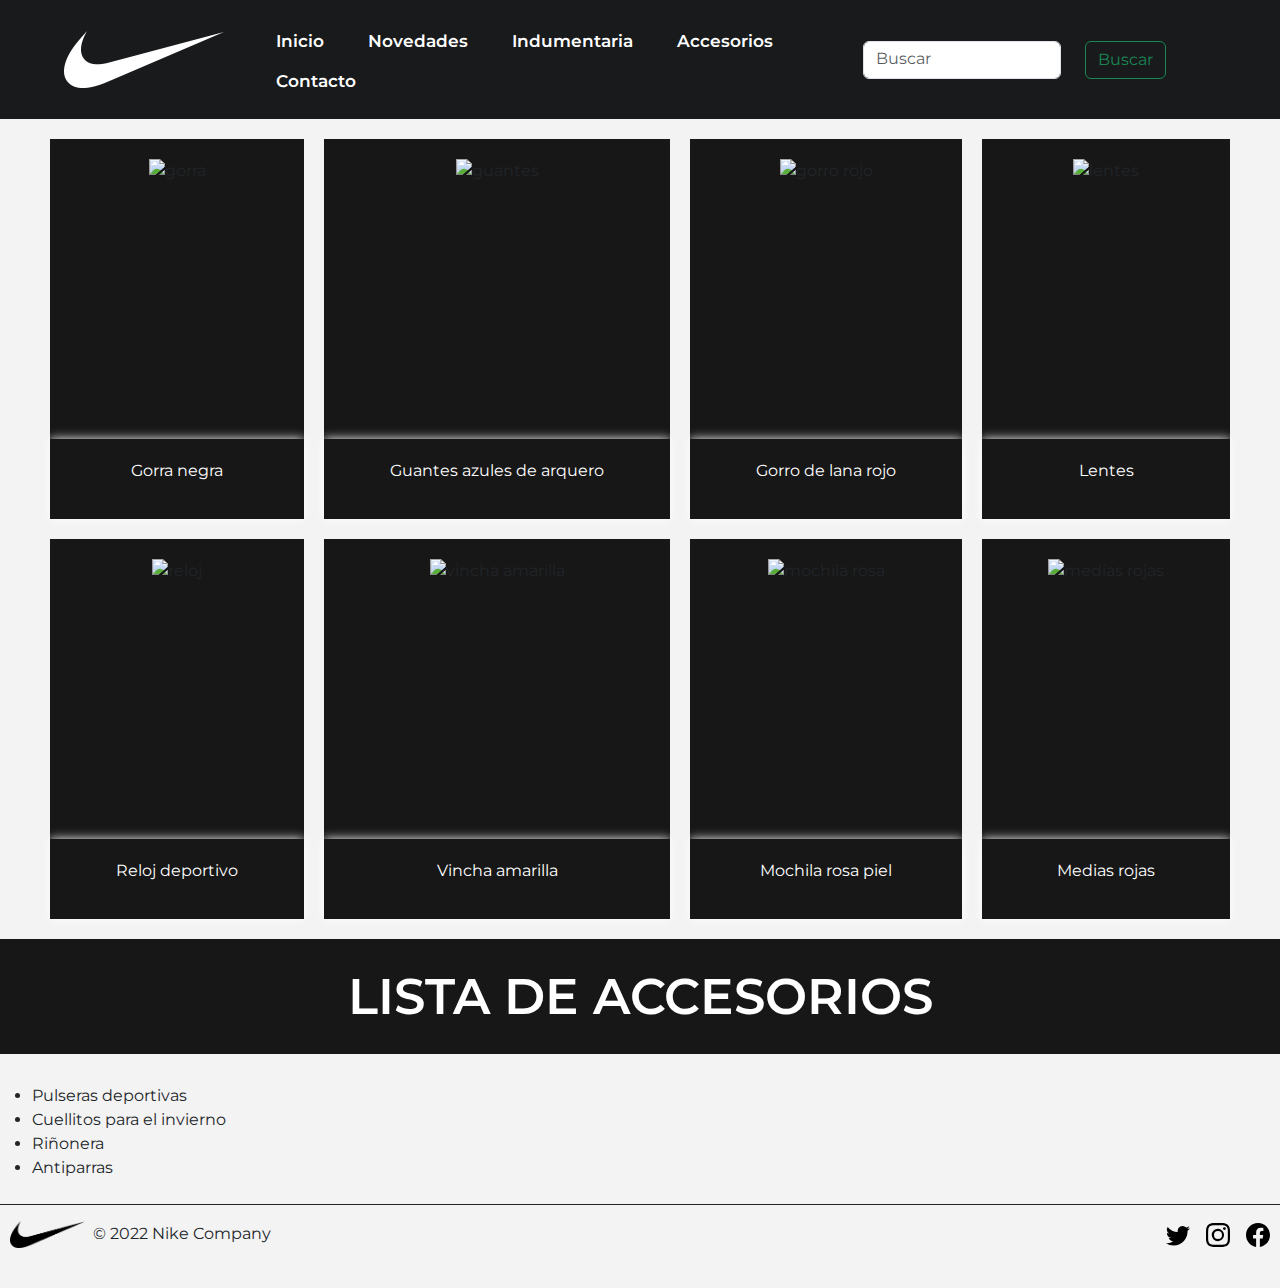
==== commit 6d6610a0: "CORRECCION DE ERRORES MENU, COMENTARIOS, DESCRIPTION, ETC" ====
--- a/pages/accesorios.html
+++ b/pages/accesorios.html
@@ -1,7 +1,15 @@
 <!DOCTYPE html>
 <html lang="en">
   <head>
-    <meta name="keywords" content="pulsera nike, guantes nike, reloj deportivo nike, vincha nike, vincha amarilla nike, medias nike, anteojos nike, lentes nike, gafas nike, mochila nike, mochila rosa nike, gorra nike, gorro nike">
+    <meta
+      name="description"
+      content="Disponemos de todo tipo de accesorios y ropa para deportes, ¡Ingresá y comprá!. Navegá y encontra el indicado para tu deporte favorito"
+    />
+    <meta
+      <meta
+      name="keywords"
+      content="pulsera nike, guantes nike, reloj deportivo nike, vincha nike, vincha amarilla nike, medias nike, anteojos nike, lentes nike, gafas nike, mochila nike, mochila rosa nike, gorra nike, gorro nike"
+    />
     <meta charset="UTF-8" />
     <meta http-equiv="X-UA-Compatible" content="IE=edge" />
     <meta name="viewport" content="width=device-width, initial-scale=1.0" />
@@ -20,10 +28,14 @@
     ></script>
   </head>
   <body>
+    <!--HEADER-->
     <header>
-      <a href="../index.html">
-        <img class="logo-nike" src="../images/pipa.png" alt="logo de nike" />
-      </a>
+      <div>
+        <a href="../index.html">
+          <img class="logo-nike" src="../images/pipa.png" alt="logo de nike" />
+        </a>
+      </div>
+      <!--NAV-->
       <nav class="navegador" id="navLinks">
         <i class="fa fa-times" onclick="hideMenu()"></i>
         <ul>
@@ -38,7 +50,7 @@
         <div class="navBar">
           <form class="d-flex" role="search">
             <input
-              class="form-control me-4"
+              class="form-control me-4 ms-4 me-4 pt-1"
               type="search"
               placeholder="Buscar"
               aria-label="Search"
@@ -57,88 +69,108 @@
           </a>
         </div>
       </div>
-
-      <i class="fa fa-solid fa-bars" onclick="showMenu()"></i>
+      <!--MENU DESPLEGABLE MOBILE-->
+      <div>
+        <i class="fa fa-solid fa-bars" onclick="showMenu()"></i>
+      </div>
     </header>
 
+    <!--GRILLA DE ACCESORIOS-->
     <div class="gridAccesorios">
       <div>
-        <img
-          src="https://static.nike.com/a/images/t_default/8a30f54d-5637-42d2-a983-19c4b110c75b/gorra-sportswear-heritage-86-WVg3dt.png"
-          alt="gorra"
-        />
+        <div>
+          <img
+            src="https://static.nike.com/a/images/t_default/8a30f54d-5637-42d2-a983-19c4b110c75b/gorra-sportswear-heritage-86-WVg3dt.png"
+            alt="gorra"
+          />
+        </div>
         <div class="iluminacion">
           <p>Gorra negra</p>
         </div>
       </div>
       <div>
-        <img
-          src="https://d3ugyf2ht6aenh.cloudfront.net/stores/001/220/451/products/diseno-sin-titulo-2021-09-02t003049-4231-0998a6a7de9158530f16305536881168-1024-1024.png"
-          alt="guantes"
-        />
+        <div>
+          <img
+            src="https://d3ugyf2ht6aenh.cloudfront.net/stores/001/220/451/products/diseno-sin-titulo-2021-09-02t003049-4231-0998a6a7de9158530f16305536881168-1024-1024.png"
+            alt="guantes"
+          />
+        </div>
         <div class="iluminacion">
           <p>Guantes azules de arquero</p>
         </div>
       </div>
 
       <div>
-        <img
-          src="https://i.pinimg.com/originals/cb/3d/3f/cb3d3f3d4dbc05b8731e2d3f88efb8bd.png"
-          alt="gorro rojo"
-        />
+        <div>
+          <img
+            src="https://i.pinimg.com/originals/cb/3d/3f/cb3d3f3d4dbc05b8731e2d3f88efb8bd.png"
+            alt="gorro rojo"
+          />
+        </div>
         <div class="iluminacion">
           <p>Gorro de lana rojo</p>
         </div>
       </div>
 
       <div>
-        <img
-          src="https://elosodeanteojos.co/wp-content/uploads/2021/08/Nike-8210.png"
-          alt="lentes"
-        />
+        <div>
+          <img
+            src="https://elosodeanteojos.co/wp-content/uploads/2021/08/Nike-8210.png"
+            alt="lentes"
+          />
+        </div>
         <div class="iluminacion">
           <p>Lentes</p>
         </div>
       </div>
 
       <div>
-        <img
-          src="https://static.nike.com/a/images/t_default/5e05eafe-65ff-434e-9371-91f05a5497df/reloj-deportivo-apple-watch-series-4-gps-celular-con-correa-deportiva-de-44-2000-open-box-jFx235.png"
-          alt="reloj"
-        />
+        <div>
+          <img
+            src="https://static.nike.com/a/images/t_default/5e05eafe-65ff-434e-9371-91f05a5497df/reloj-deportivo-apple-watch-series-4-gps-celular-con-correa-deportiva-de-44-2000-open-box-jFx235.png"
+            alt="reloj"
+          />
+        </div>
         <div class="iluminacion">
           <p>Reloj deportivo</p>
         </div>
       </div>
       <div>
-        <img
-          src="https://somos-tenis.cl/wp-content/uploads/2021/03/646191_1.png"
-          alt="vincha amarilla"
-        />
+        <div>
+          <img
+            src="https://somos-tenis.cl/wp-content/uploads/2021/03/646191_1.png"
+            alt="vincha amarilla"
+          />
+        </div>
         <div class="iluminacion">
           <p>Vincha amarilla</p>
         </div>
       </div>
       <div>
-        <img
-          src="https://static.nike.com/a/images/t_default/5852fef0-b97f-462a-9d35-3ff35453da31/mochila-elemental-21l-14wb17.png"
-          alt="mochila rosa"
-        />
+        <div>
+          <img
+            src="https://static.nike.com/a/images/t_default/5852fef0-b97f-462a-9d35-3ff35453da31/mochila-elemental-21l-14wb17.png"
+            alt="mochila rosa"
+          />
+        </div>
         <div class="iluminacion">
           <p>Mochila rosa piel</p>
         </div>
       </div>
       <div>
-        <img
-          src="https://d22fxaf9t8d39k.cloudfront.net/1d915301ce174c1f16d62f25db51ffb7260ea6b06ba12eaf1a2291bb934b2b249627.png"
-          alt="medias rojas"
-        />
+        <div>
+          <img
+            src="https://d22fxaf9t8d39k.cloudfront.net/1d915301ce174c1f16d62f25db51ffb7260ea6b06ba12eaf1a2291bb934b2b249627.png"
+            alt="medias rojas"
+          />
+        </div>
         <div class="iluminacion">
           <p>Medias rojas</p>
         </div>
       </div>
     </div>
-    
+
+    <!--LISTA DE ACCESORIOS-->
     <section class="imagenes">
       <div class="container">
         <div>
@@ -146,13 +178,14 @@
         </div>
       </div>
     </section>
-    </section>
-    <ul>
-      <li>Pulseras deportivas</li>
-      <li>Cuellitos para el invierno</li>
-      <li>Riñonera</li>
-      <li>Antiparras</li>
-    </ul>
+    <div>
+      <ul>
+        <li>Pulseras deportivas</li>
+        <li>Cuellitos para el invierno</li>
+        <li>Riñonera</li>
+        <li>Antiparras</li>
+      </ul>
+    </div>
 
     <!-- JAVA SCRIPT DEL MENU -->
 
@@ -160,9 +193,14 @@
       var navLinks = document.getElementById("navLinks");
       function showMenu() {
         navLinks.style.right = "0";
+        var e = document.getElementById("navLinks");
+        if (e.style.display == "block") e.style.display = "block";
+        else e.style.display = "block";
       }
       function hideMenu() {
-        navLinks.style.right = "-200px";
+        var e = document.getElementById("navLinks");
+        if (e.style.display == "block") e.style.display = "none";
+        else e.style.display = "block";
       }
     </script>
 
--- a/css/style.css
+++ b/css/style.css
@@ -265,6 +265,7 @@
   grid-row-gap: 20px;
   padding-left: 50px;
   padding-right: 50px;
+  padding-top: 20px;
 }
 
 .gridIndumentaria div {
@@ -385,11 +386,6 @@
   text-align: center;
 }
 
-.gridNovedades h5 {
-  color: white;
-  text-align: center;
-}
-
 .gridNovedades p {
   text-align: center;
   color: #ce2727;
@@ -440,6 +436,10 @@
           box-shadow: 0px 0px 10px white;
 }
 
+.bodyContacto {
+  min-height: 75vh;
+}
+
 /*FOOTER*/
 footer {
   padding-left: 10px;
@@ -457,7 +457,13 @@
 }
 
 /* RESPONSIVE */
-@media screen and (max-width: 320px) {
+@media screen and (min-width: 320px) and (max-width: 460px) {
+  .navBar input {
+    display: none;
+  }
+}
+
+@media screen and (min-width: 320px) and (max-width: 576px) {
   header {
     display: -webkit-box;
     display: -ms-flexbox;
@@ -470,21 +476,26 @@
             align-items: center;
   }
   header .navegador {
+    display: none;
     position: absolute;
     background: #000;
-    height: 100vh;
+    height: 102vh;
     width: 200px;
     top: 0;
-    right: -200px;
     text-align: left;
     z-index: 2;
     -webkit-transition: 1s;
     transition: 1s;
   }
+  header .navegador a {
+    display: -webkit-box;
+    display: -ms-flexbox;
+    display: flex;
+  }
   header .navegador ul li {
     display: block;
   }
-  header .navBar {
+  header .navBar form button {
     display: none;
   }
   header .nav-y-iconos .iconosNav {
@@ -500,7 +511,7 @@
     font-size: 22px;
     cursor: pointer;
   }
-  header .gridArticulos {
+  .gridArticulos {
     display: -webkit-box;
     display: -ms-flexbox;
     display: flex;
@@ -509,14 +520,7 @@
         -ms-flex-direction: column;
             flex-direction: column;
   }
-  section div i {
-    padding-left: 10px;
-  }
-  .p-referencia {
-    font-size: 12px;
-  }
-  /* RESPONSIVE INDUMENTARIA */
-  .gridIndumentaria {
+  section .contenedor {
     display: -webkit-box;
     display: -ms-flexbox;
     display: flex;
@@ -525,8 +529,50 @@
         -ms-flex-direction: column;
             flex-direction: column;
   }
+  section .contenedor div {
+    -webkit-box-pack: start;
+        -ms-flex-pack: start;
+            justify-content: start;
+  }
+  section .contenedor div i {
+    padding-left: 10px;
+  }
+  .p-referencia {
+    font-size: 12px;
+  }
+  .gridIndumentaria {
+    display: -webkit-box;
+    display: -ms-flexbox;
+    display: flex;
+    -webkit-box-orient: vertical;
+    -webkit-box-direction: normal;
+        -ms-flex-direction: column;
+            flex-direction: column;
+    margin-top: 20px;
+  }
   .titulo-barcelona {
     font-size: 18px;
   }
+  .gridNovedades {
+    display: -webkit-box;
+    display: -ms-flexbox;
+    display: flex;
+    -webkit-box-orient: vertical;
+    -webkit-box-direction: normal;
+        -ms-flex-direction: column;
+            flex-direction: column;
+  }
+  .gridAccesorios {
+    display: -webkit-box;
+    display: -ms-flexbox;
+    display: flex;
+    -webkit-box-orient: vertical;
+    -webkit-box-direction: normal;
+        -ms-flex-direction: column;
+            flex-direction: column;
+  }
+  .postal {
+    font-size: 15px;
+  }
 }
 /*# sourceMappingURL=style.css.map */